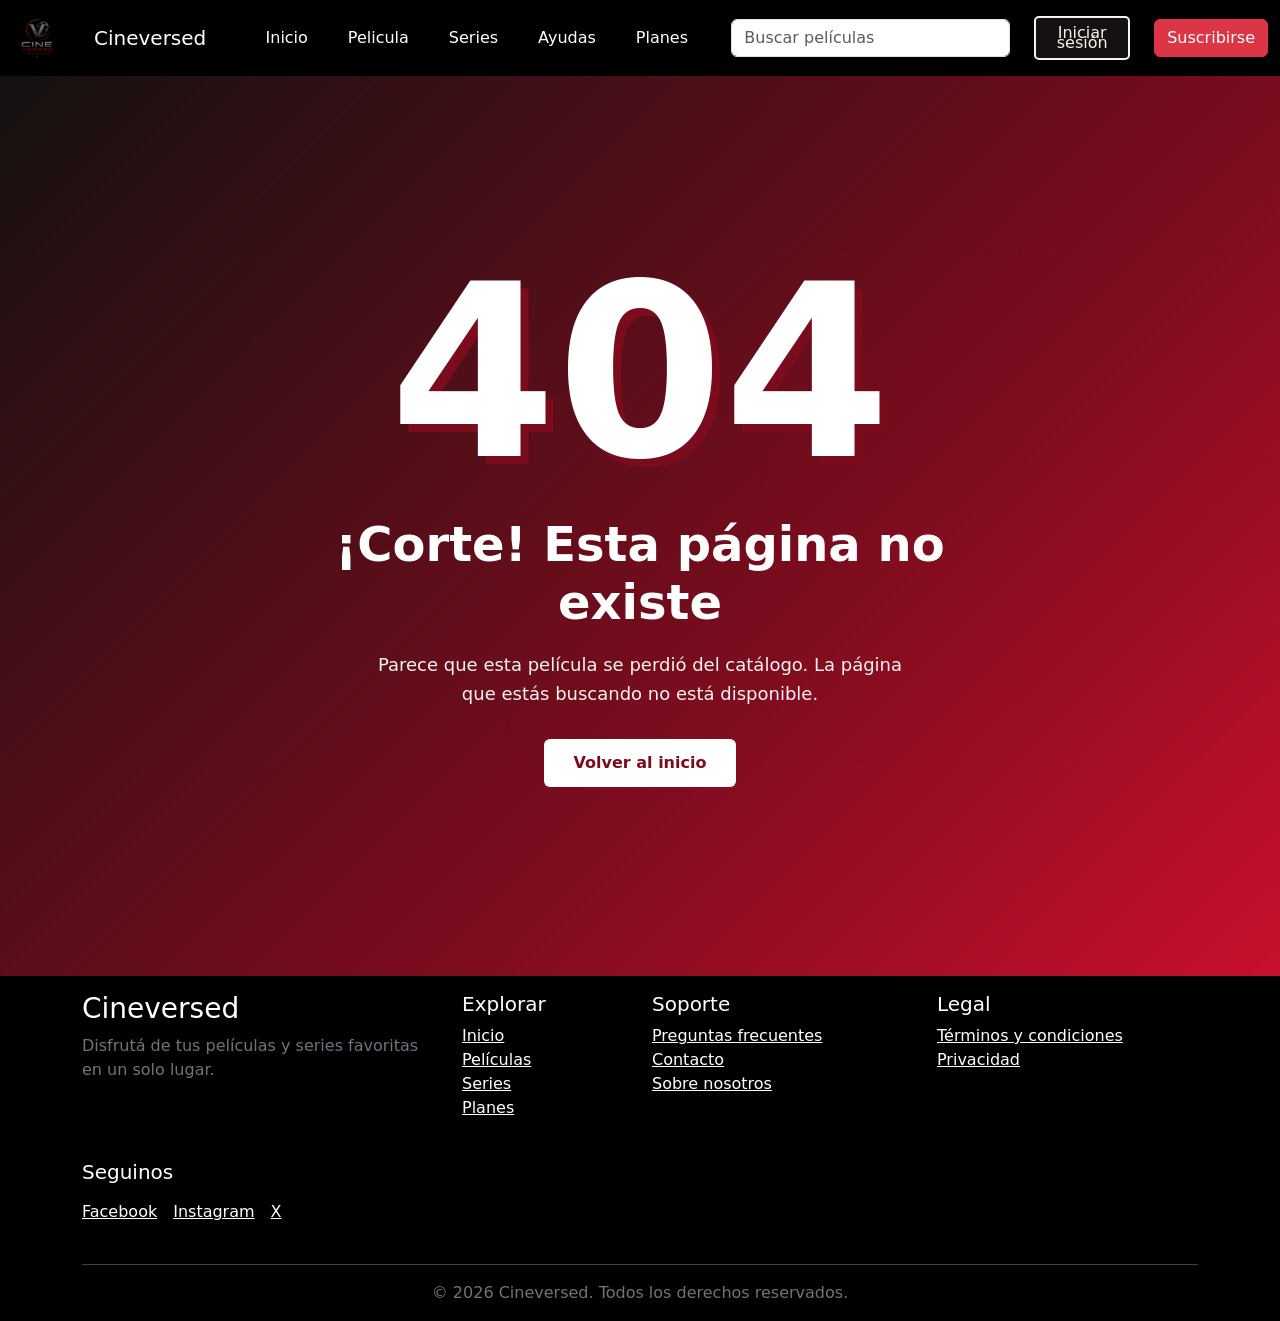
==== page/error404.html @ 299b7b92 "se corrigieron erroes en sober nosotros" ====
<!doctype html>
<html lang="en">
  <head>
    <meta charset="UTF-8" />
    <meta name="viewport" content="width=device-width, initial-scale=1.0" />
    <meta name="keywords" content="pagina de streaming" />
    <meta
      name="description"
      content="Página de streaming de películas y series"
    />
    <meta
      name="author"
      content="Aguilar Ali Abraham,Axel canavidez,gerónimo zubelza,Matías fiori"
    />
    <link rel="icon" href="../img/700BD687-DCB7-4918-AD38-F5FC415C221A.png" />

    <title>cineversed</title>

    <link
      href="https://cdn.jsdelivr.net/npm/bootstrap@5.3.8/dist/css/bootstrap.min.css"
      rel="stylesheet"
      integrity="sha384-sRIl4kxILFvY47J16cr9ZwB07vP4J8+LH7qKQnuqkuIAvNWLzeN8tE5YBujZqJLB"
      crossorigin="anonymous"
    />
    <link rel="stylesheet" href="../css/style.css" />
  </head>
  <body class="d-flex flex-column min-vh-100">
    <header class="navbar-bg">
      <nav class="navbar navbar-expand-lg bg-black">
        <div class="container-fluid">
          <a
            class="navbar-brand d-flex align-items-center"
            href="../index.html"
          >
            <img
              class="navbar-brand got"
              src="../img/700BD687-DCB7-4918-AD38-F5FC415C221A.png"
              alt="Logo"
            />
          </a>
          <a class="navbar-brand text-white" href="../index.html">Cineversed</a>
          <button
            class="navbar-toggler"
            type="button"
            data-bs-toggle="collapse"
            data-bs-target="#navbarSupportedContent"
            aria-controls="navbarSupportedContent"
            aria-expanded="false"
            aria-label="Toggle navigation"
          >
            <span class="navbar-toggler-icon"></span>
          </button>
          <div class="collapse navbar-collapse" id="navbarSupportedContent">
            <ul class="navbar-nav mx-auto gap-lg-4 text-center py-3 py-lg-0">
              <li class="nav-item">
                <a
                  class="nav-link active text-white"
                  aria-current="page"
                  href="../index.html"
                  >Inicio</a
                >
              </li>
              <li class="nav-item">
                <a class="nav-link text-white" href="../index.html#peliculas"
                  >Pelicula</a
                >
              </li>
              <li class="nav-item">
                <a class="nav-link text-white" href="../index.html#series"
                  >Series</a
                >
              </li>
              <li class="nav-item">
                <a class="nav-link text-white" href="#">Ayudas</a>
              </li>
              <li class="nav-item">
                <a class="nav-link text-white" href="./planes.html">Planes</a>
              </li>
            </ul>
            <form class="d-flex align-items-center gap-4" role="search">
              <input
                class="form-control"
                type="search"
                placeholder="Buscar películas"
                aria-label="Buscar películas"
              />
              <a href="#" class="btn btn-outline-light btn-god gap-2">
                Iniciar sesión
              </a>
              <a href="#" class="btn btn-danger"> Suscribirse </a>
            </form>
          </div>
        </div>
      </nav>
    </header>
    <main class="flex-grow-1 planes-section">
      <section class="error-404">

          <div class="error-contenido">
              <span class="error-numero">404</span>
              
              <h1>¡Corte! Esta página no existe</h1>
              
              <p>
                  Parece que esta película se perdió del catálogo. La página que estás
          buscando no está disponible.
        </p>
        
        <a href="../index.html" class="btn btn-error"> Volver al inicio </a>
    </div>
</section>
</main>
<footer>
    <footer class="footer bg-black text-white">
        <div class="container py-3">
            <div class="row">
                <div class="col-md-4 mb-4">
                    <h3 class="logo"><span></span>Cineversed</h3>
                    
                    <p class="text-secondary">
                        Disfrutá de tus películas y series favoritas en un solo lugar.
                    </p>
                </div>
                
                <div class="col-md-2 col-6 mb-4">
                    <h5>Explorar</h5>
                    
                    <ul class="list-unstyled">
                        <li><a class="text-white" href="../index.html">Inicio</a></li>
                        <li><a class="text-white" href="#peliculas">Películas</a></li>
                        <li><a class="text-white" href="#series">Series</a></li>
                        <li><a class="text-white" href="planes.html">Planes</a></li>
                    </ul>
                </div>
                
                <div class="col-md-3 col-6 mb-4">
                    <h5>Soporte</h5>
                    
                    <ul class="list-unstyled">
                        <li><a class="text-white" href="#">Preguntas frecuentes</a></li>
                        <li><a class="text-white" href="#">Contacto</a></li>
                        <li>
                            <a class="text-white" href="Sobre nosotros.html"
                            >Sobre nosotros</a
                            >
                        </li>
                    </ul>
                </div>
                
                <div class="col-md-3 col-6 mb-4">
                    <h5>Legal</h5>
                    
                    <ul class="list-unstyled">
                        <li>
                            <a class="text-white" href="#">Términos y condiciones</a>
                        </li>
                        <li><a class="text-white" href="#">Privacidad</a></li>
                    </ul>
                </div>
                
                <div class="col-md-3 mb-4">
                    <h5>Seguinos</h5>
                    
                    <div class="d-flex gap-3 mt-3">
                        <a class="text-white" href="#" class="social"> Facebook </a>
                        
                        <a class="text-white" href="#" class="social"> Instagram </a>
                        
                        <a class="text-white" href="#" class="social"> X </a>
                    </div>
                </div>
            </div>
            <hr />
            
            <div
            class="d-flex justify-content-between align-items-center flex-wrap"
            >
            <p class="mb-0 text-secondary mx-auto">
                © 2026 Cineversed. Todos los derechos reservados.
            </p>
        </div>
    </div>
</footer>
</footer>
<script
      src="https://cdn.jsdelivr.net/npm/bootstrap@5.3.8/dist/js/bootstrap.bundle.min.js"
      integrity="sha384-FKyoEForCGlyvwx9Hj09JcYn3nv7wiPVlz7YYwJrWVcXK/BmnVDxM+D2scQbITxI"
      crossorigin="anonymous"
    ></script>
  </body>
</html>
---- css/style.css ----
:root {
  --rojo: #c8102e;
  --rojo-oscuro: #7a0c1e;
  --rojo-brasa: #e8493c;
  --blanco: #ffffff;
  --hueso: #f6f3ef;
  --negro: #141110;
  --gris: #6b6360;
}

.main {
  background-color: var(--negro);
}

.planes-section {
  background: linear-gradient(180deg, var(--negro), var(--rojo-oscuro));
}

.btn-god {
  background-color: var(--negro);
  color: var(--hueso);
  padding: 10px 20px;
  border: none;
  border-radius: 5px;
  text-align: center;
  line-height: 10px;
  object-fit: contain;
  border: 2px solid var(--hueso);
}
.got {
  width: 50px;
  height: 50px;
}

.btn-olo {
  background-color: var(--negro);
  color: var(--hueso);
  padding: 15px 20px;
  border: none;
  border-radius: 5px;
  text-align: center;
  line-height: 10px;
  object-fit: contain;
  border: 2px solid var(--hueso);
}

.btn-gof {
  display: inline-block;
  padding: 5px 5px;
  filter: brightness(50%);
}

.got {
  height: 50px;
  width: 50px;
  object-fit: cover;
  filter: brightness(50%);
}

.img {
  width: 100%;
  height: 400px;
  overflow: hidden;
  border-radius: 15px;
}

.imagen-contenedor img {
  width: 100%;
  height: 100%;
  object-fit: cover;
  filter: brightness(50%);
}
.texto-imagen {
  position: absolute;
  bottom: 0;
  left: 0;
  width: 100%;
  padding: 30px;
  color: var(--blanco);
  background: linear-gradient(transparent, var(--negro));
}
.titulo-seccion {
  font-size: 32px;
  font-weight: 800;
  color: var(--blan);
}

.ver-todo {
  color: var(--rojo-oscuro);
  font-weight: bold;
  text-decoration: none;
}

.pelicula-card {
  cursor: pointer;
}

.pelicula-img {
  width: 100%;
  height: 300px;
  overflow: hidden;
  border-radius: 8px;
  background-color: var(--negro);
}

.pelicula-img img {
  width: 100%;
  height: 100%;
  object-fit: cover;
  transition: transform 0.3s ease;
}

.pelicula-card:hover .pelicula-img img {
  transform: scale(1.05);
}

.pelicula-card h5 {
  margin-top: 12px;
  margin-bottom: 5px;
  color: var(--negro);
  font-size: 16px;
  font-weight: bold;
}

.pelicula-card p {
  margin: 0;
  color: var(--gris);
  font-size: 14px;
}

.planes-section {
  color: var(--blanco);
}

.titulo-planes {
  font-size: 32px;
  font-weight: bold;
}

.subtitulo-planes {
  color: var(--blanco);
}

.planes-container {
  display: flex;
  justify-content: center;
  gap: 20px;
  flex-wrap: wrap;
}

.plan-card {
  position: relative;
  width: 260px;
  padding: 30px 25px;
  background: var(--negro);
  border: 1px solid var(--blanco);
  border-radius: 12px;
  text-align: center;
  transition:
    transform 0.3s ease,
    border-color 0.3s ease;
}

.plan-card:hover {
  transform: translateY(-8px);
  border-color: var(--rojo-oscuro);
}

.plan-card h3 {
  font-size: 25px;
  margin-bottom: 15px;
}

.plan-descripcion {
  color: var(--blanco);
  min-height: 45px;
}

.precio {
  font-size: 30px;
  font-weight: bold;
  color: var(--blanco);
  margin: 20px 0;
}

.precio span {
  font-size: 14px;
  color: var(--blanco);
}

.plan-card ul {
  list-style: none;
  padding: 0;
  text-align: left;
  margin-bottom: 25px;
}

.plan-card li {
  padding: 7px 0;
  color: var(--blanco);
}

.btn-plan {
  display: block;
  width: 100%;
  padding: 12px;
  background: var(--rojo-oscuro);
  color: var(--blanco);
  border-radius: 15px;
  text-decoration: none;
  font-weight: bold;
  transition: 0.3s;
}

.btn-plan:hover {
  background: var(--rojo-brasa);
  color: var(--blanco);
}

.plan-destacado {
  border: 2px solid #7a0c1e;
  transform: scale(1.03);
}

.plan-popular {
  position: absolute;
  top: -14px;
  left: 50%;
  transform: translateX(-50%);
  background: var(--rojo-oscuro);
  padding: 5px 15px;
  border-radius: 25px;
  font-size: 12px;
  font-weight: bold;
  white-space: nowrap;
}

.gode{
  border-radius: 20px;
  border: 5px solid var(--negro);
  padding: 20px 10px;
  background: linear-gradient(135deg,
    var(--negro) 0%,
    var(--rojo-oscuro) 60%,
    var(--rojo) 100%
  );
}

.titulo-equipo {
  color: var(--blanco);

  font-size: 36px;

  font-weight: 800;

  margin-bottom: 10px;
}

.descripcion-equipo {
  color: var(--gris);

  font-size: 17px;
}

.foto-persona {
  width: 140px;
  height: 140px;

  margin: 0 auto 20px;

  border-radius: 50%;

  overflow: hidden;

  border: 5px solid var(--rojo-oscuro);

  background-color: var(--blanco);
}


.foto-persona img {
  width: 100%;
  height: 100%;

  object-fit: cover;
}

.col-lg-3 h3 {
  color: var(--blanco);

  font-size: 24px;

  font-weight: 700;

  margin-bottom: 5px;
}

.cargo {
  display: inline-block;

  color: var(--rojo);

  font-weight: 700;

  margin-bottom: 12px;
}

.col-lg-3 p {
  max-width: 320px;

  margin: 0 auto;

  color: var(--gris);

  line-height: 1.6;
}

.error-404 {
  min-height: 100vh;
  display: flex;
  justify-content: center;
  align-items: center;
  text-align: center;
  padding: 30px;
  background: linear-gradient(135deg,
    var(--negro) 0%,
    var(--rojo-oscuro) 60%,
    var(--rojo) 100%
  );
  color: var(--blanco);
}

.error-contenido {
  max-width: 700px;
}

.error-numero {
  display: block;
  font-size: clamp(120px, 20vw, 240px);
  font-weight: 900;
  line-height: 0.9;
  color: var(--blanco);
  text-shadow: 8px 8px 0 var(--rojo-oscuro);
}

.error-contenido h1 {
  margin-top: 35px;
  font-size: clamp(28px, 5vw, 48px);
  font-weight: 800;
}

.error-contenido p {
  max-width: 550px;
  margin: 20px auto 30px;
  color: var(--hueso);
  font-size: 18px;
  line-height: 1.6;
}

.btn-error {
  display: inline-block;
  padding: 12px 30px;
  background-color: var(--blanco);
  color: var(--rojo-oscuro);
  border: none;
  border-radius: 6px;
  font-weight: bold;
  text-decoration: none;
  transition: all 0.3s ease;
}

.btn-error:hover {
  background-color: var(--rojo-brasa);
  color: var(--blanco);
  transform: translateY(-3px);
}
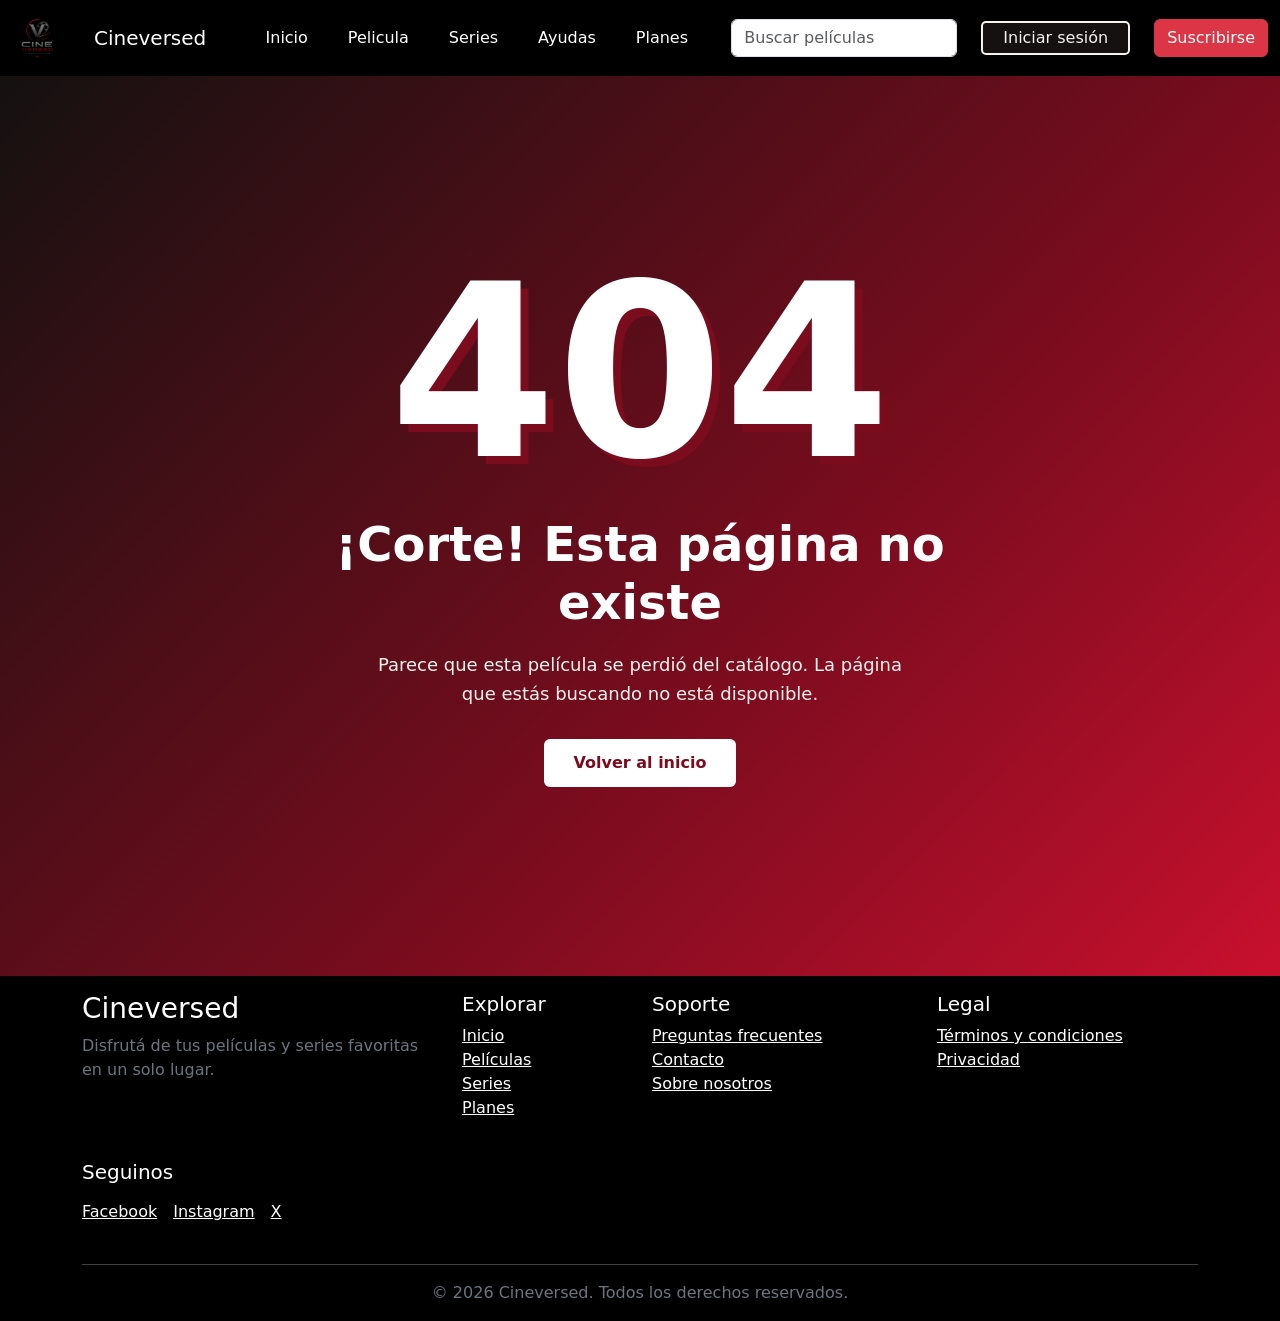
==== commit e0f4b760: "se arreglo el carusel y el boton del navbar" ====
--- a/page/error404.html
+++ b/page/error404.html
@@ -1,5 +1,5 @@
 <!doctype html>
-<html lang="en">
+<html lang="es">
   <head>
     <meta charset="UTF-8" />
     <meta name="viewport" content="width=device-width, initial-scale=1.0" />
@@ -84,7 +84,7 @@
                 placeholder="Buscar películas"
                 aria-label="Buscar películas"
               />
-              <a href="#" class="btn btn-outline-light btn-god gap-2">
+              <a href="#" class="btn btn-outline-light btn-god gap-2 text-nowrap">
                 Iniciar sesión
               </a>
               <a href="#" class="btn btn-danger"> Suscribirse </a>
@@ -110,7 +110,6 @@
     </div>
 </section>
 </main>
-<footer>
     <footer class="footer bg-black text-white">
         <div class="container py-3">
             <div class="row">
@@ -137,8 +136,8 @@
                     <h5>Soporte</h5>
                     
                     <ul class="list-unstyled">
-                        <li><a class="text-white" href="#">Preguntas frecuentes</a></li>
-                        <li><a class="text-white" href="#">Contacto</a></li>
+                        <li><a class="text-white" href="./pregutas.html">Preguntas frecuentes</a></li>
+                        <li><a class="text-white" href="">Contacto</a></li>
                         <li>
                             <a class="text-white" href="Sobre nosotros.html"
                             >Sobre nosotros</a
@@ -181,7 +180,7 @@
         </div>
     </div>
 </footer>
-</footer>
+
 <script
       src="https://cdn.jsdelivr.net/npm/bootstrap@5.3.8/dist/js/bootstrap.bundle.min.js"
       integrity="sha384-FKyoEForCGlyvwx9Hj09JcYn3nv7wiPVlz7YYwJrWVcXK/BmnVDxM+D2scQbITxI"
--- a/css/style.css
+++ b/css/style.css
@@ -20,16 +20,11 @@
   background-color: var(--negro);
   color: var(--hueso);
   padding: 10px 20px;
-  border: none;
   border-radius: 5px;
   text-align: center;
   line-height: 10px;
   object-fit: contain;
   border: 2px solid var(--hueso);
-}
-.got {
-  width: 50px;
-  height: 50px;
 }
 
 .btn-olo {
@@ -43,6 +38,9 @@
   object-fit: contain;
   border: 2px solid var(--hueso);
 }
+.contenedor-color{
+   background: linear-gradient(180deg, var(--negro), var(--rojo-oscuro));
+}
 
 .btn-gof {
   display: inline-block;
@@ -56,22 +54,42 @@
   object-fit: cover;
   filter: brightness(50%);
 }
-
-.img {
-  width: 100%;
-  height: 400px;
+.contenedor-h1{
+  color: var(--hueso);
+ background: linear-gradient(180deg, var(--negro), var(--rojo-oscuro));
+
+}
+
+
+.contenedor-imagen{
+  position: relative;
+  height: 420px;
   overflow: hidden;
   border-radius: 15px;
 }
 
-.imagen-contenedor img {
-  width: 100%;
-  height: 100%;
+.contenedor-imagen img{
+  width: 100%;
+  height:500px;
   object-fit: cover;
+  object-position:center;
   filter: brightness(50%);
+  border-radius:15px;
+}
+
+.carousel-control-prev,
+.carousel-control-next {
+  width: 50px;    
+  height: 50px;     
+  top: 50%;       
+  transform: translateY(-50%);
+  background-color: rgba(0, 0, 0, 0.5); 
+  border-radius: 50%;
+  z-index: 3;
 }
 .texto-imagen {
   position: absolute;
+  z-index: 2;
   bottom: 0;
   left: 0;
   width: 100%;
@@ -80,9 +98,9 @@
   background: linear-gradient(transparent, var(--negro));
 }
 .titulo-seccion {
-  font-size: 32px;
+  font-size:423;
   font-weight: 800;
-  color: var(--blan);
+  color: var(--negro);
 }
 
 .ver-todo {
